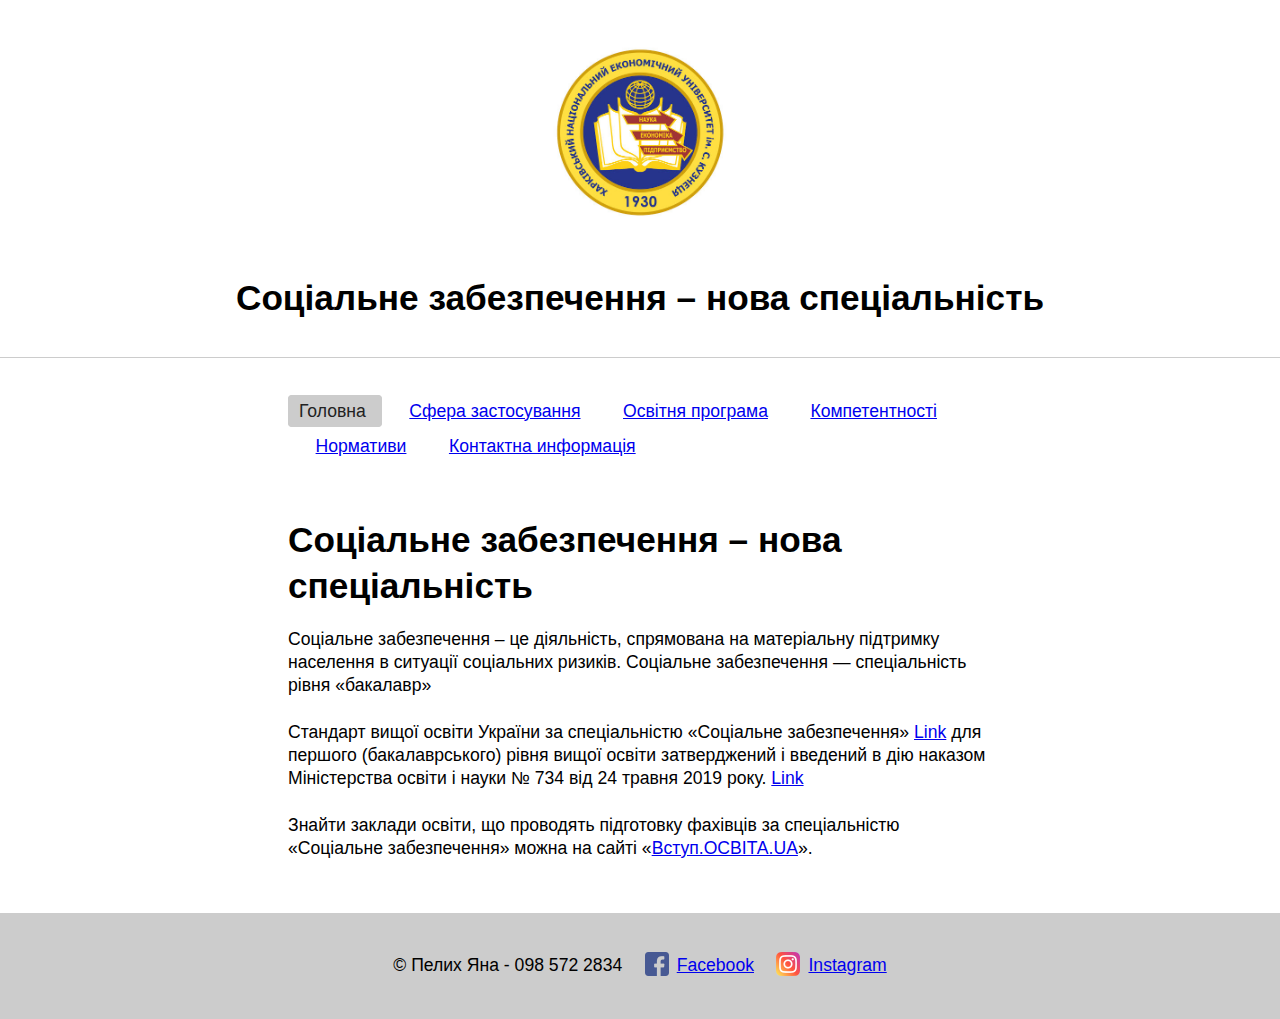
==== index.html @ f7b67ba3 "add new page" ====
<!DOCTYPE html>
<html>
<head>
	<title>Соціальне забезпечення – нова спеціальність</title>

	<link rel="stylesheet" href="style.css">
</head>

<body>
	<header class="site-header">
		<div class="logo">ХНЕУ</div>

		<h1>Соціальне забезпечення – нова спеціальність</h1>
	</header>

	<nav class="site-nav">
		<ul>
			<li class="active">
				<a href="index.html">Головна</a>
			</li>
			<li>
				<a href="practice.html">Сфера застосування</a>
			</li>
			<li>
				<a href="programm.html">Освітня програма</a>
			</li>
			<li>
				<a href="competence.html">Компетентності</a>
			</li>
			<li>
				<a href="norm.html">Нормативи</a>
			</li>
			<li>
				<a href="contact.html">Контактна информація</a>
			</li>
		</ul>
	</nav>

	<main>
		<section>
			<h1>Соціальне забезпечення – нова спеціальність</h1>
			<p>Соціальне забезпечення – це діяльність, спрямована на матеріальну підтримку населення в ситуації соціальних ризиків. Соціальне забезпечення — спеціальність рівня «бакалавр»</p>

			<p>Стандарт вищої освіти України за спеціальністю «Соціальне забезпечення» <a href="https://vstup.osvita.ua/spec/1-40-1/0-0-1561-0-0-0">Link</a> для першого (бакалаврського) рівня вищої освіти затверджений і введений в дію наказом Міністерства освіти і науки № 734 від 24 травня 2019 року. <a href="http://osvita.ua/legislation/Vishya_osvita/64673">Link</a></p>

			<p>Знайти заклади освіти, що проводять підготовку фахівців за спеціальністю «Соціальне забезпечення» можна на сайті «<a href="https://vstup.osvita.ua/spec/1-40-1/0-0-1561-0-0-0">Вступ.ОСВІТА.UA</a>».</p>
		</section>
	</main>

	<footer>
		<ul>
			<li>&copy; Пелих Яна - 098 572 2834</li>
			<li>
				<a class="facebook" target="_blank" href="https://www.facebook.com/yana.pelyh.9">Facebook</a>
			</li>
			<li>
				<a class="instagram" target="_blank" href="https://www.instagram.com/yaanyyshka/">Instagram</a>
			</li>
		</ul>
	</footer>
</body>
</html>
---- style.css ----
* {
	margin: 0;
	padding: 0; 
}

html {
	line-height: 2;
	font-size: 100%;
}

body {
	font-family: "Open Sans", sans-serif;
	font-size: 1.1rem;
}

a,a:link {
	text-decoration: underline;
}

a:hover {
	text-decoration: none;
}

h1,h2,h3,h4,h5,h6 {
	line-height: 1.3;
	margin-bottom: .55em;
	margin-top: .77em;
}

p {
	line-height: 1.33;
	margin-bottom: 1.3em;
}

section {
	margin:3em auto;
	width: 55%;
}

label {
	display: inline-block;
	margin-bottom: .5rem;
}

.site-header {
	padding: 1em;
	text-align: center;
	background-color: #fff;
	border-bottom: 1px solid #ccc;
}

.logo {
	width: 230px;
	height: 230px;
	display: inline-block;
	text-indent: -999em;
	background-image: url(images/logo.jpg);
	background-position: center;
	background-repeat: no-repeat;
	background-size: contain;
}

.site-nav {
	margin: 2em auto;
	width: 55%;
}

.site-nav ul li {
	list-style: none;
	display: inline;
	margin-left: 1em;
	margin-bottom: .5em;
	padding: 5px 10px;
}

.site-nav ul li:first-child {
	margin-left: 0;
}

li.active {
	background-color: #ccc;
	border: 1px solid #ccc;
	border-radius: 4px;
}

li.active a {
	color: #222;
	text-decoration: none;
}

section ul li {
	margin-left: 3.3em;
	line-height: 1.33;
	margin-bottom: .77em;
}

footer {
	background-color: #cccccc;
	margin: 2em 0 0;
	padding: 2em 0;
	text-align: center;
}

footer ul li {
	display: inline;
	margin-right: 1em;
}

footer ul li:last-child {
	margin-right: 0;
}

.facebook,
.instagram {
	display: inline-block;
	padding-left: 32px;
	background-position: 0 4px;
	background-repeat: no-repeat;
}

.facebook {
	background-image: url(images/facebook.png);
}

.instagram {
	background-image: url(images/instagram.png);
}

.form-group {
	margin-bottom: 1em;
}

.form-control {
    display: block;
    width: 100%;
    padding: 8px 2px;
    line-height: 1.5;
    color: #333;
    background-color: #fff;
    border: 1px solid #ccc;
    border-radius: 4px;
}

.btn {
    display: inline-block;
    font-size: 1em;
    font-weight: 400;
    color: #222;
    text-align: center;
    vertical-align: middle;
    background-color: #ccc;
    border: 1px solid #333;
    padding: 10px;
    border-radius: 4px;
    cursor: pointer;
}
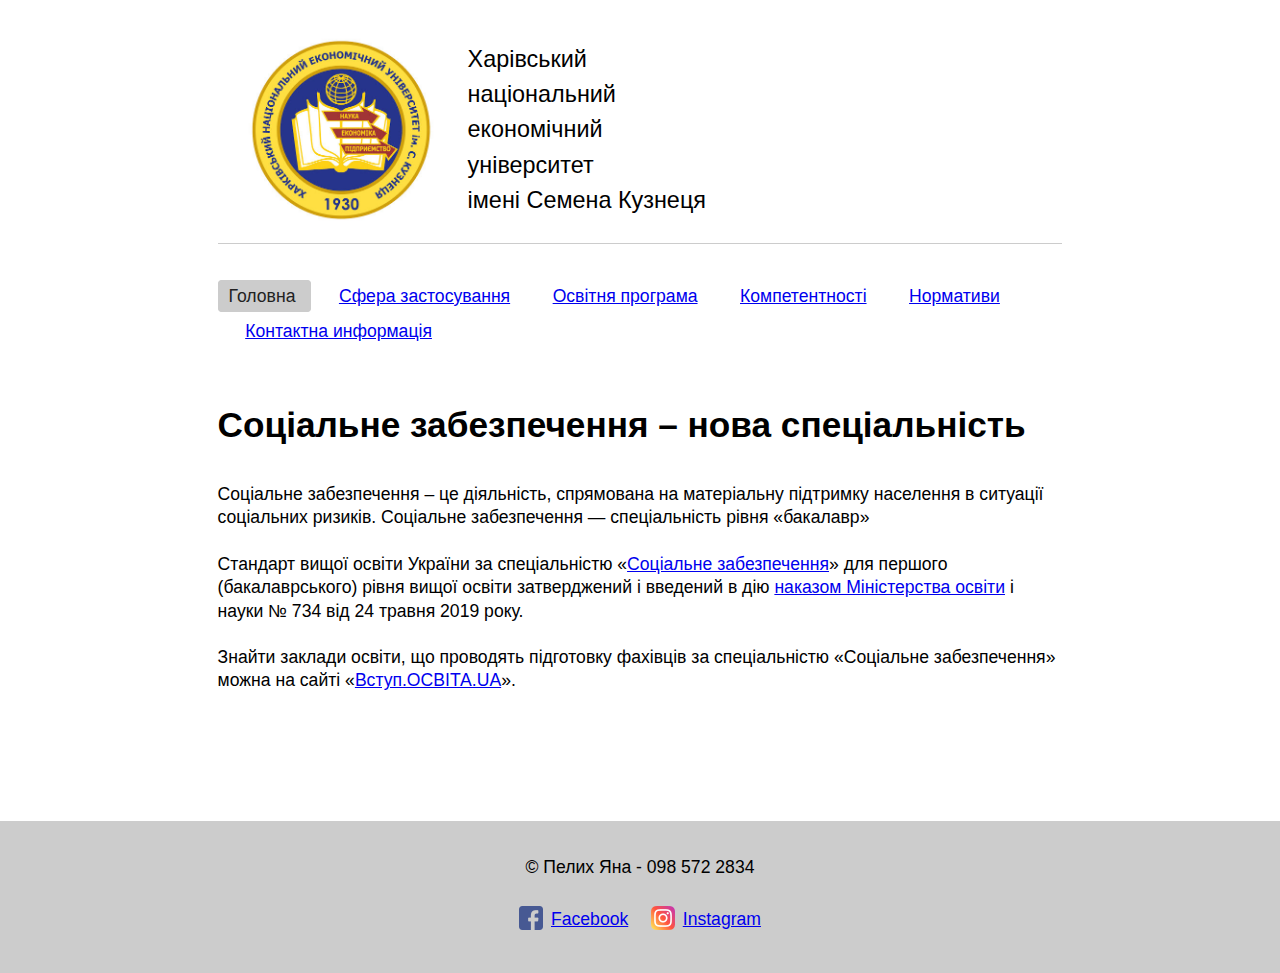
==== commit 8e678712: "update all" ====
--- a/index.html
+++ b/index.html
@@ -2,15 +2,14 @@
 <html>
 <head>
 	<title>Соціальне забезпечення – нова спеціальність</title>
-
 	<link rel="stylesheet" href="style.css">
 </head>
 
 <body>
 	<header class="site-header">
-		<div class="logo">ХНЕУ</div>
-
-		<h1>Соціальне забезпечення – нова спеціальність</h1>
+		<div class="logo">
+			<p>Харівський<br>національний<br>економічний<br>університет<br>імені Семена Кузнеця</p>
+		</div>
 	</header>
 
 	<nav class="site-nav">
@@ -36,20 +35,19 @@
 		</ul>
 	</nav>
 
-	<main>
-		<section>
-			<h1>Соціальне забезпечення – нова спеціальність</h1>
-			<p>Соціальне забезпечення – це діяльність, спрямована на матеріальну підтримку населення в ситуації соціальних ризиків. Соціальне забезпечення — спеціальність рівня «бакалавр»</p>
+	<article class="site-content">
+		<h1>Соціальне забезпечення – нова спеціальність</h1>
 
-			<p>Стандарт вищої освіти України за спеціальністю «Соціальне забезпечення» <a href="https://vstup.osvita.ua/spec/1-40-1/0-0-1561-0-0-0">Link</a> для першого (бакалаврського) рівня вищої освіти затверджений і введений в дію наказом Міністерства освіти і науки № 734 від 24 травня 2019 року. <a href="http://osvita.ua/legislation/Vishya_osvita/64673">Link</a></p>
+		<p>Соціальне забезпечення – це діяльність, спрямована на матеріальну підтримку населення в ситуації соціальних ризиків. Соціальне забезпечення — спеціальність рівня «бакалавр»</p>
 
-			<p>Знайти заклади освіти, що проводять підготовку фахівців за спеціальністю «Соціальне забезпечення» можна на сайті «<a href="https://vstup.osvita.ua/spec/1-40-1/0-0-1561-0-0-0">Вступ.ОСВІТА.UA</a>».</p>
-		</section>
-	</main>
+		<p>Стандарт вищої освіти України за спеціальністю «<a href="https://vstup.osvita.ua/spec/1-40-1/0-0-1561-0-0-0">Соціальне забезпечення</a>» для першого (бакалаврського) рівня вищої освіти затверджений і введений в дію <a href="http://osvita.ua/legislation/Vishya_osvita/64673">наказом Міністерства освіти</a> і науки № 734 від 24 травня 2019 року.</p>
 
-	<footer>
+		<p>Знайти заклади освіти, що проводять підготовку фахівців за спеціальністю «Соціальне забезпечення» можна на сайті «<a href="https://vstup.osvita.ua/spec/1-40-1/0-0-1561-0-0-0">Вступ.ОСВІТА.UA</a>».</p>
+	</article>
+
+	<footer class="site-footer">
+		<p>&copy; Пелих Яна - 098 572 2834</p>
 		<ul>
-			<li>&copy; Пелих Яна - 098 572 2834</li>
 			<li>
 				<a class="facebook" target="_blank" href="https://www.facebook.com/yana.pelyh.9">Facebook</a>
 			</li>
--- a/style.css
+++ b/style.css
@@ -17,13 +17,13 @@
 	text-decoration: underline;
 }
 
-a:hover {
+a:hover,a:active,a:focus {
 	text-decoration: none;
 }
 
 h1,h2,h3,h4,h5,h6 {
 	line-height: 1.3;
-	margin-bottom: .55em;
+	margin-bottom: .77em;
 	margin-top: .77em;
 }
 
@@ -32,37 +32,38 @@
 	margin-bottom: 1.3em;
 }
 
-section {
-	margin:3em auto;
-	width: 55%;
-}
-
 label {
 	display: inline-block;
 	margin-bottom: .5rem;
 }
 
 .site-header {
-	padding: 1em;
-	text-align: center;
+	margin: 1em auto 0;
+	width: 66%;
+	padding: 1em 0;
 	background-color: #fff;
 	border-bottom: 1px solid #ccc;
 }
 
 .logo {
-	width: 230px;
-	height: 230px;
-	display: inline-block;
-	text-indent: -999em;
+	height: 190px;
+	display: block;
 	background-image: url(images/logo.jpg);
-	background-position: center;
+	background-position: 0 0;
 	background-repeat: no-repeat;
 	background-size: contain;
 }
 
+.logo p {
+	padding-left: 250px;
+	padding-top: .3em;
+	font-size: 1.33em;
+	line-height: 1.5;
+}
+
 .site-nav {
 	margin: 2em auto;
-	width: 55%;
+	width: 66%;
 }
 
 .site-nav ul li {
@@ -77,36 +78,46 @@
 	margin-left: 0;
 }
 
-li.active {
+.site-nav li.active {
 	background-color: #ccc;
 	border: 1px solid #ccc;
 	border-radius: 4px;
 }
 
-li.active a {
+.site-nav li.active a {
 	color: #222;
 	text-decoration: none;
 }
 
-section ul li {
+.site-content {
+	margin:3em auto;
+	padding: 0 0 3em;
+	width: 66%;
+}
+
+.site-content h1 {
+	margin-bottom: 1em;
+}
+
+.site-content ul li {
 	margin-left: 3.3em;
 	line-height: 1.33;
 	margin-bottom: .77em;
 }
 
-footer {
-	background-color: #cccccc;
+.site-footer {
+	background-color: #ccc;
 	margin: 2em 0 0;
 	padding: 2em 0;
 	text-align: center;
 }
 
-footer ul li {
+.site-footer ul li {
 	display: inline;
 	margin-right: 1em;
 }
 
-footer ul li:last-child {
+.site-footer ul li:last-child {
 	margin-right: 0;
 }
 
@@ -126,6 +137,15 @@
 	background-image: url(images/instagram.png);
 }
 
+.form {
+	width: 66%;
+}
+
+.form legend {
+	font-size: 1.2em;
+	margin: .77em 0;
+}
+
 .form-group {
 	margin-bottom: 1em;
 }
@@ -134,11 +154,17 @@
     display: block;
     width: 100%;
     padding: 8px 2px;
+    font-size: 1em;
     line-height: 1.5;
     color: #333;
     background-color: #fff;
     border: 1px solid #ccc;
     border-radius: 4px;
+}
+
+textarea.form-control {
+    height: auto;
+    font-size: 1.2em;
 }
 
 .btn {
